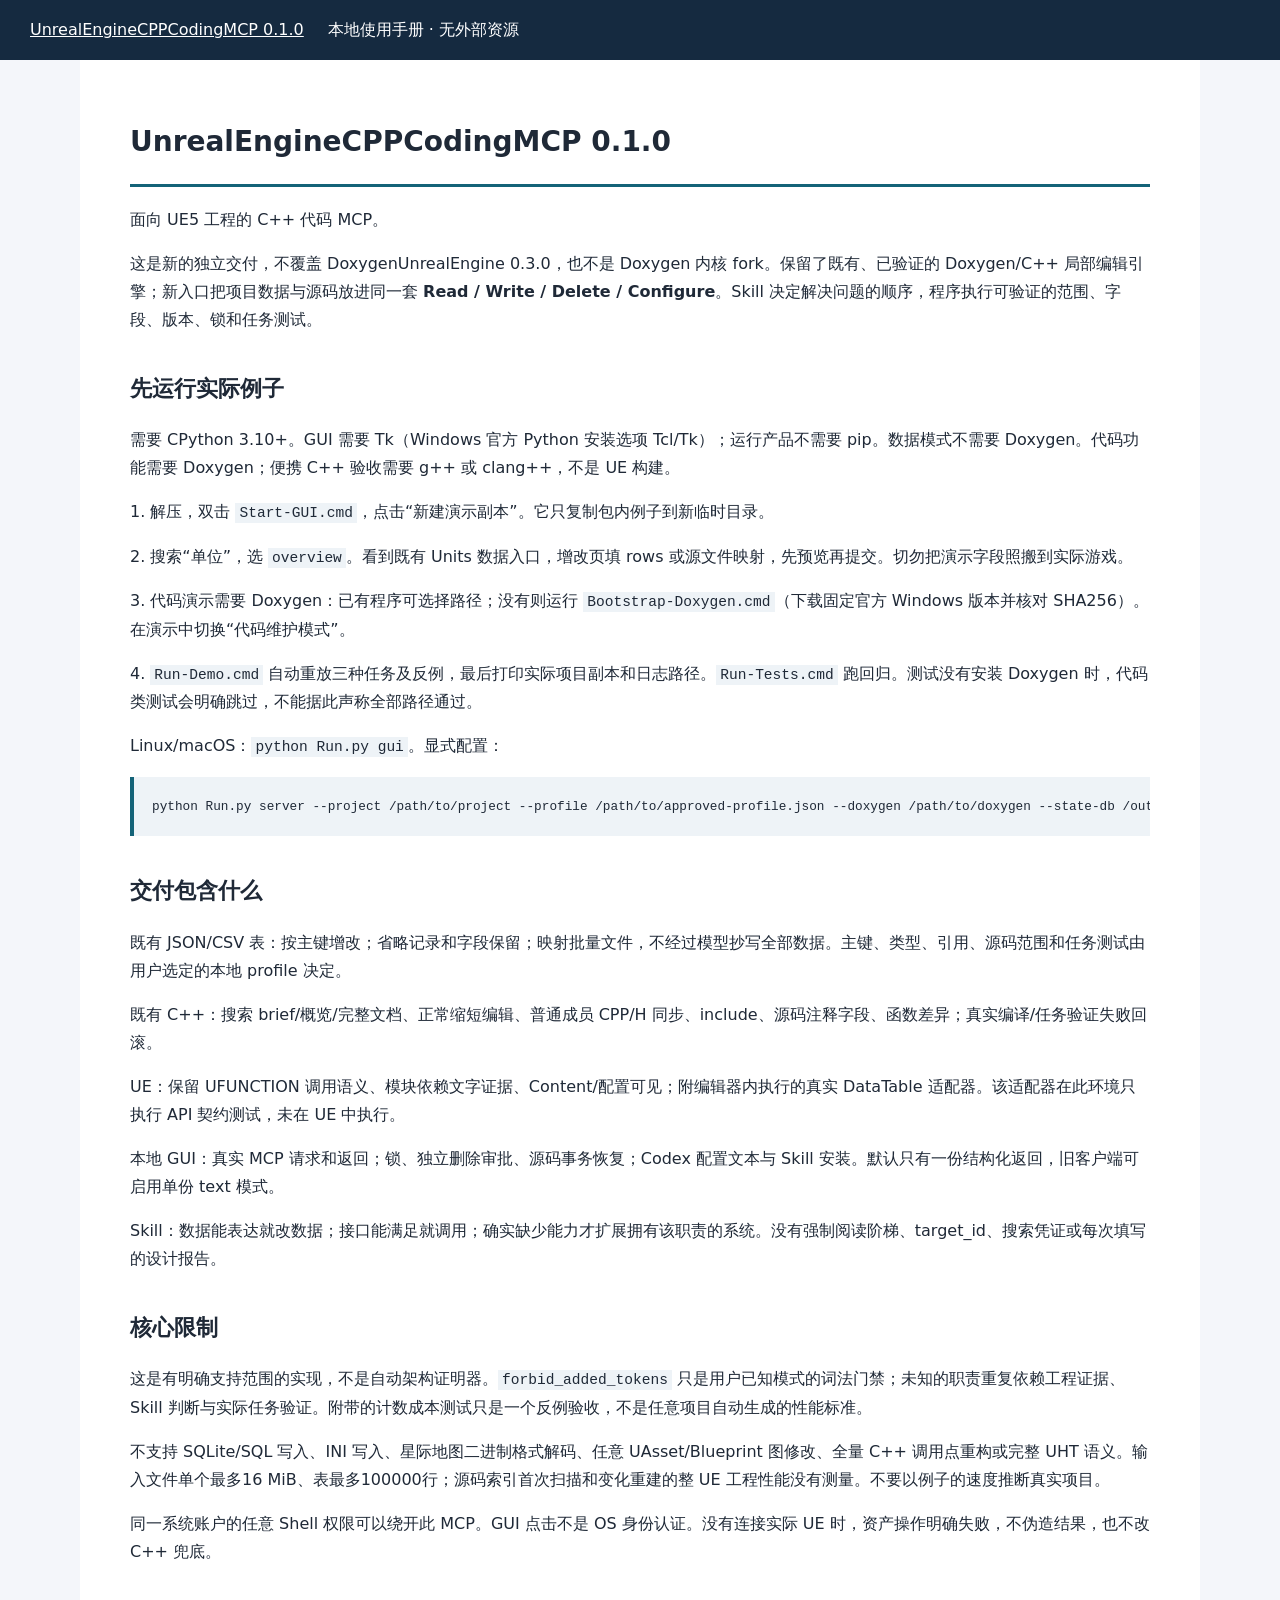
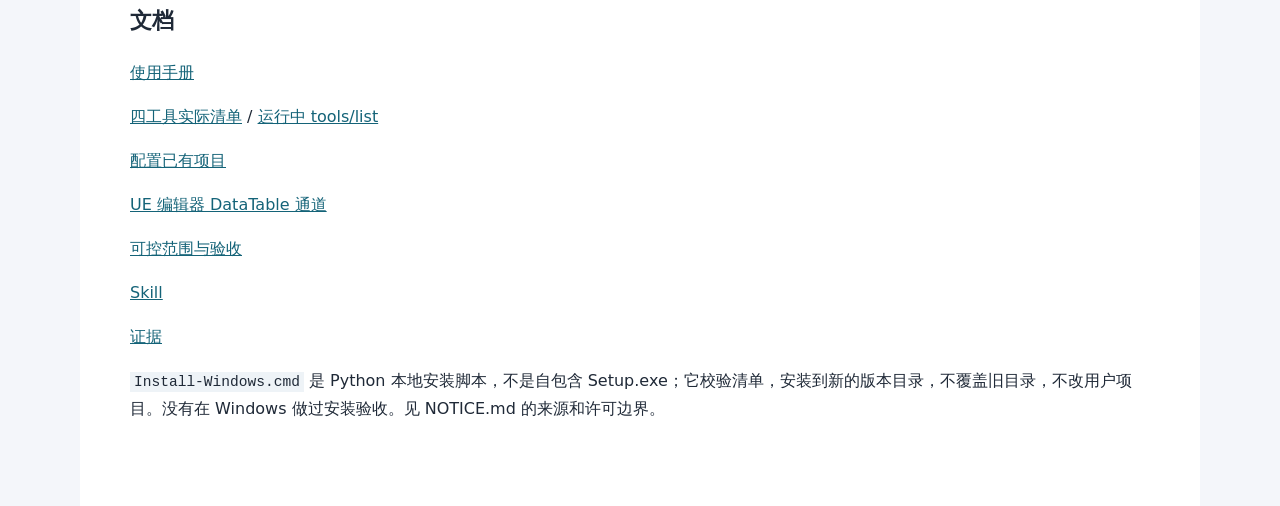
==== README.html @ d83f5e4b "Start UE5 branch with standalone UnrealEngineCPPCodingMCP" ====
<!doctype html><html lang="zh-CN"><meta charset="utf-8"><meta name="viewport" content="width=device-width,initial-scale=1"><title>README</title><style>body{font-family:system-ui,"Microsoft YaHei",sans-serif;margin:0;color:#1f2937;background:#f4f6fa;line-height:1.75}main{max-width:1020px;margin:auto;background:white;padding:38px 50px 70px}nav{background:#152a40;color:white;padding:16px 30px}a{color:#146378}nav a{color:white;margin-right:24px}h1{font-size:28px;border-bottom:3px solid #146378;padding-bottom:18px}h2{margin-top:36px;font-size:22px}h3{font-size:18px}pre{overflow:auto;background:#eef3f7;padding:18px;border-left:4px solid #146378;font-size:14px;line-height:1.65}code{font-family:Consolas,monospace;font-size:0.91em}p code{background:#eef3f7;padding:2px 4px}table{border-collapse:collapse;width:100%;margin:18px 0;font-size:14px}th,td{border:1px solid #d4dde5;text-align:left;padding:10px;vertical-align:top}th{background:#eaf2f6}img{max-width:100%}.muted{color:#526577;font-size:14px}.cards{display:grid;grid-template-columns:1fr 1fr;gap:16px}.card{background:#eef3f7;padding:18px;border-radius:5px}@media(max-width:700px){main{padding:22px}.cards{grid-template-columns:1fr}table{font-size:12px}}</style><nav><a href="index.html">UnrealEngineCPPCodingMCP 0.1.0</a><span>本地使用手册 · 无外部资源</span></nav><main><h1>UnrealEngineCPPCodingMCP 0.1.0</h1>
<p>面向 UE5 工程的 C++ 代码 MCP。</p>
<p>这是新的独立交付，不覆盖 DoxygenUnrealEngine 0.3.0，也不是 Doxygen 内核 fork。保留了既有、已验证的 Doxygen/C++ 局部编辑引擎；新入口把项目数据与源码放进同一套 <b>Read / Write / Delete / Configure</b>。Skill 决定解决问题的顺序，程序执行可验证的范围、字段、版本、锁和任务测试。</p>
<h2>先运行实际例子</h2>
<p>需要 CPython 3.10+。GUI 需要 Tk（Windows 官方 Python 安装选项 Tcl/Tk）；运行产品不需要 pip。数据模式不需要 Doxygen。代码功能需要 Doxygen；便携 C++ 验收需要 g++ 或 clang++，不是 UE 构建。</p>
<p>1. 解压，双击 <code>Start-GUI.cmd</code>，点击“新建演示副本”。它只复制包内例子到新临时目录。</p>
<p>2. 搜索“单位”，选 <code>overview</code>。看到既有 Units 数据入口，增改页填 rows 或源文件映射，先预览再提交。切勿把演示字段照搬到实际游戏。</p>
<p>3. 代码演示需要 Doxygen：已有程序可选择路径；没有则运行 <code>Bootstrap-Doxygen.cmd</code>（下载固定官方 Windows 版本并核对 SHA256）。在演示中切换“代码维护模式”。</p>
<p>4. <code>Run-Demo.cmd</code> 自动重放三种任务及反例，最后打印实际项目副本和日志路径。<code>Run-Tests.cmd</code> 跑回归。测试没有安装 Doxygen 时，代码类测试会明确跳过，不能据此声称全部路径通过。</p>
<p>Linux/macOS：<code>python Run.py gui</code>。显式配置：</p>
<pre><code>python Run.py server --project /path/to/project --profile /path/to/approved-profile.json --doxygen /path/to/doxygen --state-db /outside/project/state.sqlite3</code></pre>
<h2>交付包含什么</h2>
<p>既有 JSON/CSV 表：按主键增改；省略记录和字段保留；映射批量文件，不经过模型抄写全部数据。主键、类型、引用、源码范围和任务测试由用户选定的本地 profile 决定。</p>
<p>既有 C++：搜索 brief/概览/完整文档、正常缩短编辑、普通成员 CPP/H 同步、include、源码注释字段、函数差异；真实编译/任务验证失败回滚。</p>
<p>UE：保留 UFUNCTION 调用语义、模块依赖文字证据、Content/配置可见；附编辑器内执行的真实 DataTable 适配器。该适配器在此环境只执行 API 契约测试，未在 UE 中执行。</p>
<p>本地 GUI：真实 MCP 请求和返回；锁、独立删除审批、源码事务恢复；Codex 配置文本与 Skill 安装。默认只有一份结构化返回，旧客户端可启用单份 text 模式。</p>
<p>Skill：数据能表达就改数据；接口能满足就调用；确实缺少能力才扩展拥有该职责的系统。没有强制阅读阶梯、target_id、搜索凭证或每次填写的设计报告。</p>
<h2>核心限制</h2>
<p>这是有明确支持范围的实现，不是自动架构证明器。<code>forbid_added_tokens</code> 只是用户已知模式的词法门禁；未知的职责重复依赖工程证据、Skill 判断与实际任务验证。附带的计数成本测试只是一个反例验收，不是任意项目自动生成的性能标准。</p>
<p>不支持 SQLite/SQL 写入、INI 写入、星际地图二进制格式解码、任意 UAsset/Blueprint 图修改、全量 C++ 调用点重构或完整 UHT 语义。输入文件单个最多16 MiB、表最多100000行；源码索引首次扫描和变化重建的整 UE 工程性能没有测量。不要以例子的速度推断真实项目。</p>
<p>同一系统账户的任意 Shell 权限可以绕开此 MCP。GUI 点击不是 OS 身份认证。没有连接实际 UE 时，资产操作明确失败，不伪造结果，也不改 C++ 兜底。</p>
<h2>文档</h2>
<p><a href="docs/MANUAL_ZH.html">使用手册</a></p>
<p><a href="docs/TOOLS.html">四工具实际清单</a> / <a href="docs/TOOLS.json">运行中 tools/list</a></p>
<p><a href="docs/PROFILE_ZH.html">配置已有项目</a></p>
<p><a href="editor/README.html">UE 编辑器 DataTable 通道</a></p>
<p><a href="docs/ACCEPTANCE_ZH.html">可控范围与验收</a></p>
<p><a href=".agents/skills/ue-maintenance/SKILL.md">Skill</a></p>
<p><a href="evidence/README.md">证据</a></p>
<p><code>Install-Windows.cmd</code> 是 Python 本地安装脚本，不是自包含 Setup.exe；它校验清单，安装到新的版本目录，不覆盖旧目录，不改用户项目。没有在 Windows 做过安装验收。见 NOTICE.md 的来源和许可边界。</p></main></html>
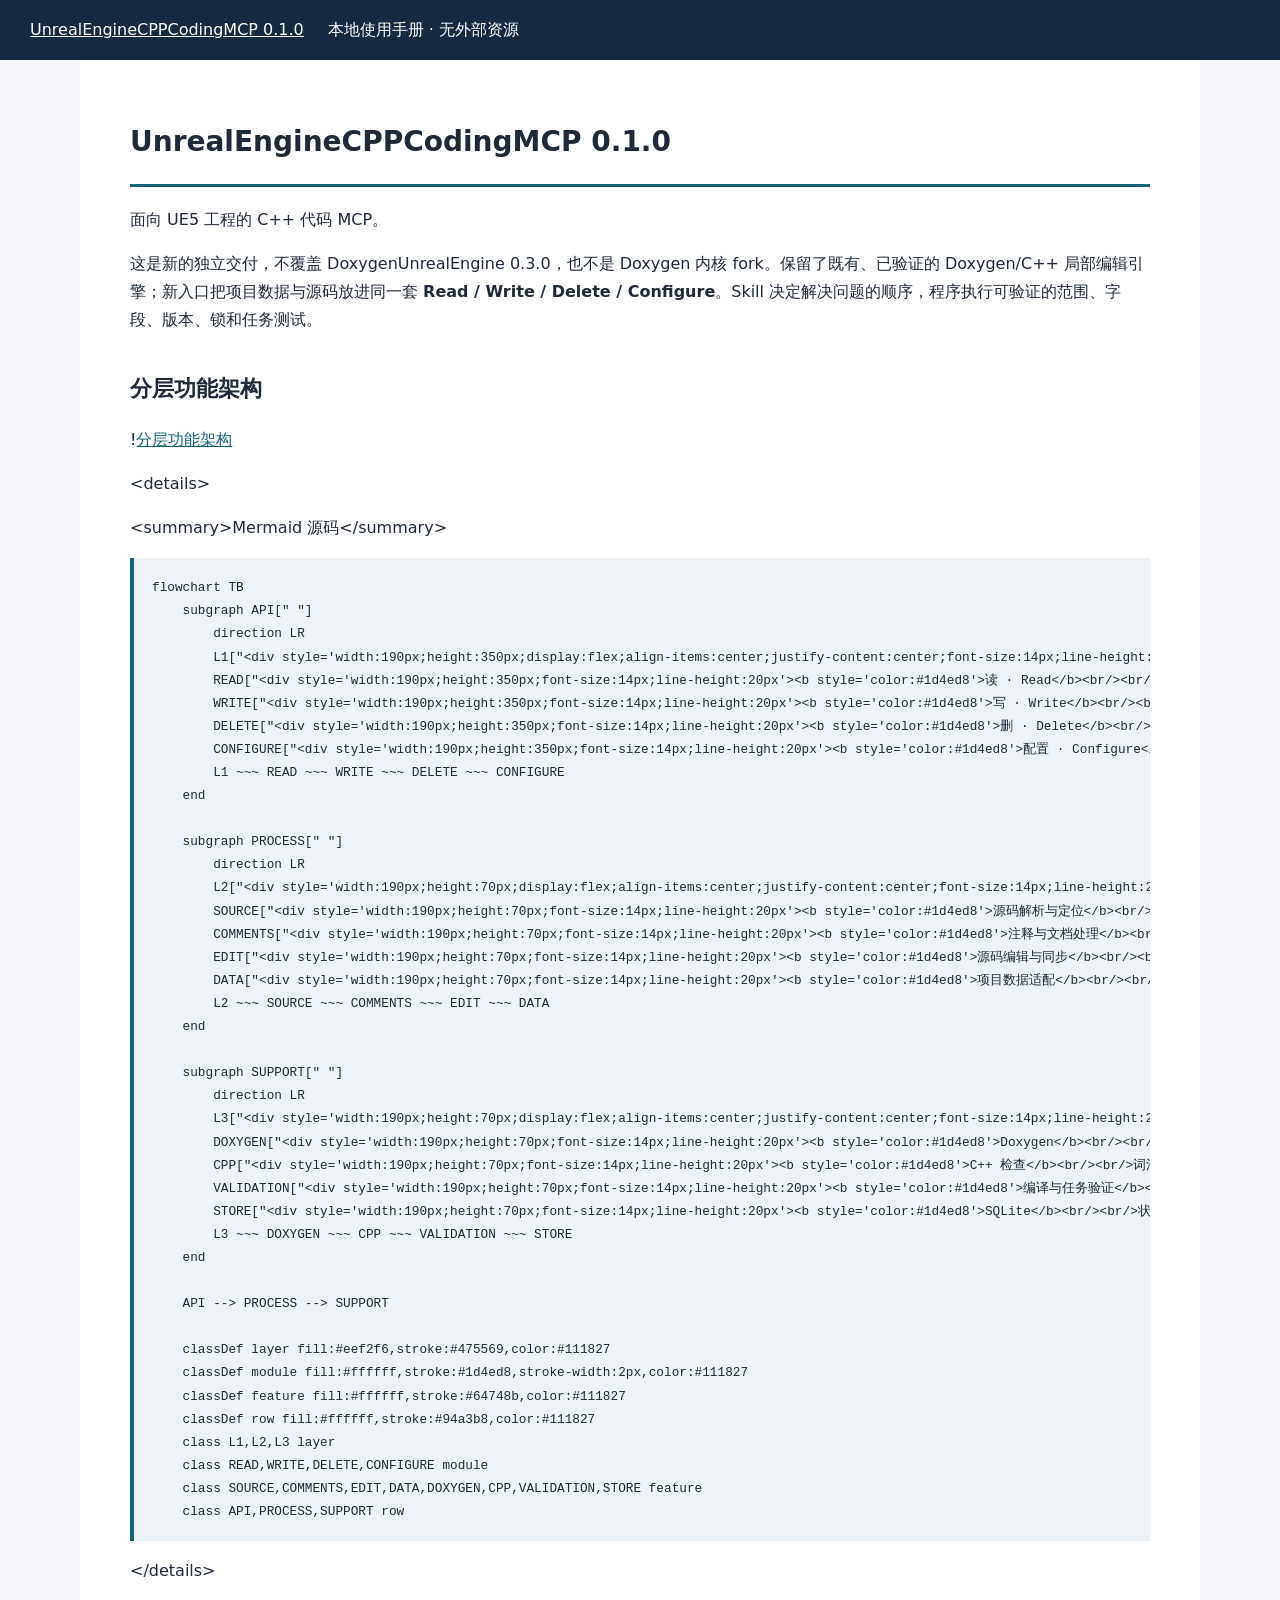
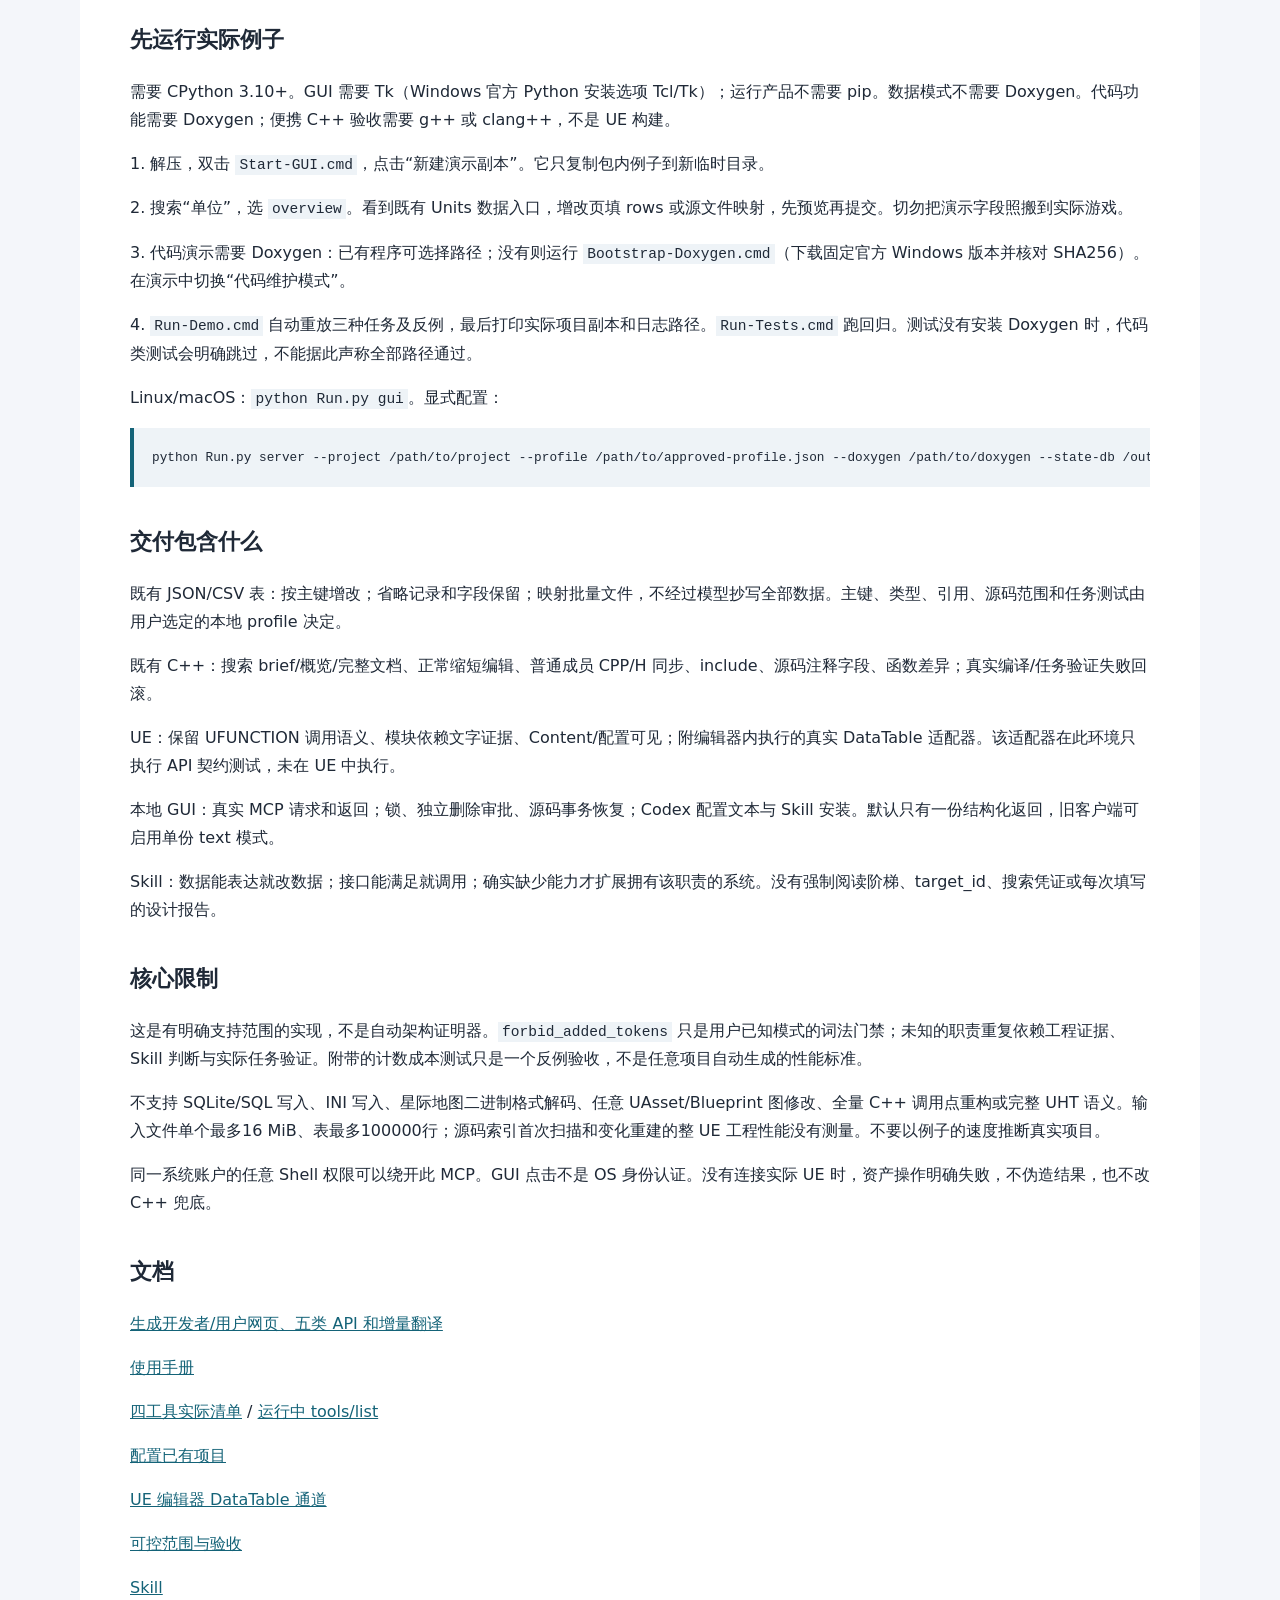
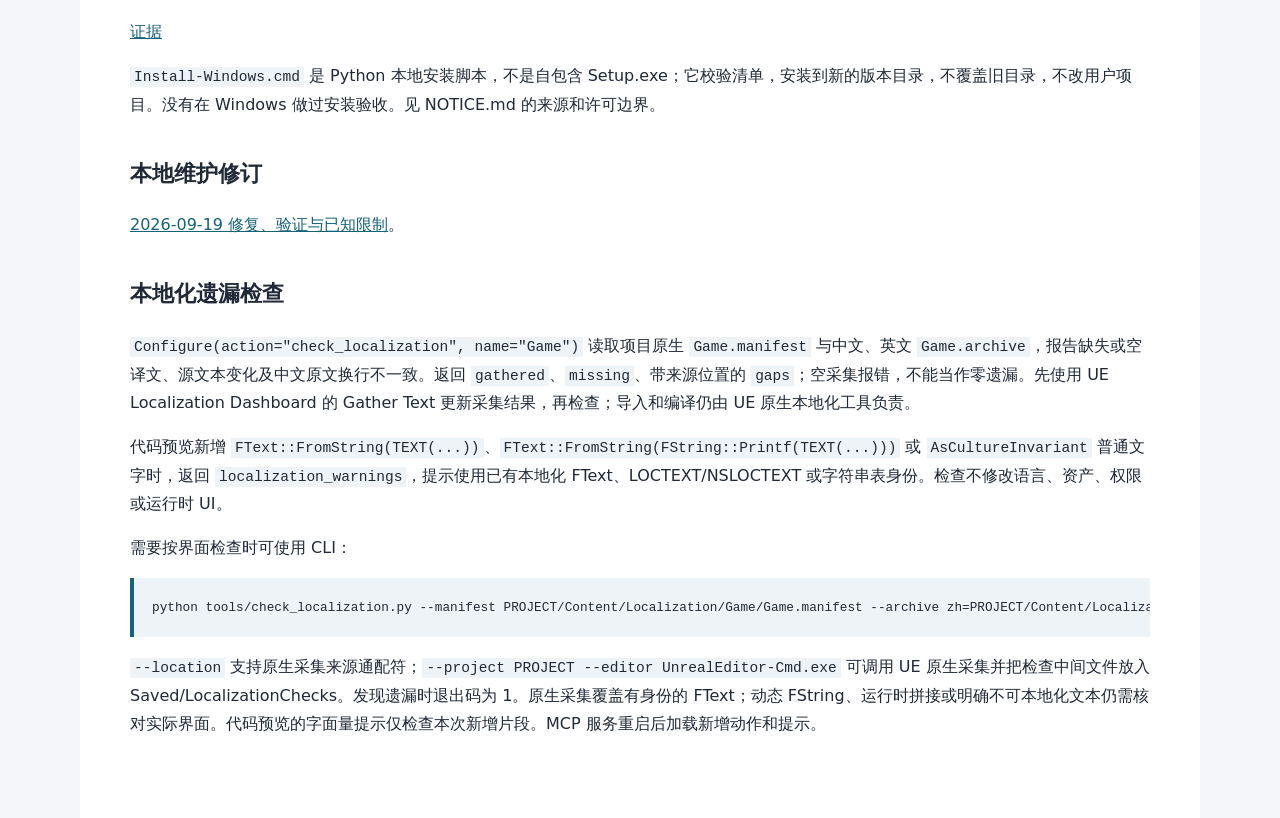
==== commit 5383ff28: "Generate configurable documentation websites from Doxygen XML" ====
--- a/README.html
+++ b/README.html
@@ -1,6 +1,52 @@
 <!doctype html><html lang="zh-CN"><meta charset="utf-8"><meta name="viewport" content="width=device-width,initial-scale=1"><title>README</title><style>body{font-family:system-ui,"Microsoft YaHei",sans-serif;margin:0;color:#1f2937;background:#f4f6fa;line-height:1.75}main{max-width:1020px;margin:auto;background:white;padding:38px 50px 70px}nav{background:#152a40;color:white;padding:16px 30px}a{color:#146378}nav a{color:white;margin-right:24px}h1{font-size:28px;border-bottom:3px solid #146378;padding-bottom:18px}h2{margin-top:36px;font-size:22px}h3{font-size:18px}pre{overflow:auto;background:#eef3f7;padding:18px;border-left:4px solid #146378;font-size:14px;line-height:1.65}code{font-family:Consolas,monospace;font-size:0.91em}p code{background:#eef3f7;padding:2px 4px}table{border-collapse:collapse;width:100%;margin:18px 0;font-size:14px}th,td{border:1px solid #d4dde5;text-align:left;padding:10px;vertical-align:top}th{background:#eaf2f6}img{max-width:100%}.muted{color:#526577;font-size:14px}.cards{display:grid;grid-template-columns:1fr 1fr;gap:16px}.card{background:#eef3f7;padding:18px;border-radius:5px}@media(max-width:700px){main{padding:22px}.cards{grid-template-columns:1fr}table{font-size:12px}}</style><nav><a href="index.html">UnrealEngineCPPCodingMCP 0.1.0</a><span>本地使用手册 · 无外部资源</span></nav><main><h1>UnrealEngineCPPCodingMCP 0.1.0</h1>
 <p>面向 UE5 工程的 C++ 代码 MCP。</p>
 <p>这是新的独立交付，不覆盖 DoxygenUnrealEngine 0.3.0，也不是 Doxygen 内核 fork。保留了既有、已验证的 Doxygen/C++ 局部编辑引擎；新入口把项目数据与源码放进同一套 <b>Read / Write / Delete / Configure</b>。Skill 决定解决问题的顺序，程序执行可验证的范围、字段、版本、锁和任务测试。</p>
+<h2>分层功能架构</h2>
+<p>!<a href="docs/architecture.svg">分层功能架构</a></p>
+<p>&lt;details&gt;</p>
+<p>&lt;summary&gt;Mermaid 源码&lt;/summary&gt;</p>
+<pre><code>flowchart TB
+    subgraph API[&quot; &quot;]
+        direction LR
+        L1[&quot;&lt;div style=&#x27;width:190px;height:350px;display:flex;align-items:center;justify-content:center;font-size:14px;line-height:20px&#x27;&gt;&lt;div&gt;&lt;b&gt;MCP 功能入口&lt;/b&gt;&lt;br/&gt;接收维护请求&lt;br/&gt;提供读、写、删、配置功能&lt;/div&gt;&lt;/div&gt;&quot;]
+        READ[&quot;&lt;div style=&#x27;width:190px;height:350px;font-size:14px;line-height:20px&#x27;&gt;&lt;b style=&#x27;color:#1d4ed8&#x27;&gt;读 · Read&lt;/b&gt;&lt;br/&gt;&lt;br/&gt;工程与绑定清单&lt;br/&gt;符号与数据搜索&lt;br/&gt;符号概览与详情&lt;br/&gt;源码与原始内容读取&lt;br/&gt;注释与 Doxygen 文档读取&lt;br/&gt;数据行查询与字段筛选&lt;br/&gt;符号引用定位&lt;br/&gt;修改差异对比&lt;br/&gt;变更历史与维护清单&lt;br/&gt;修改计划读取&lt;/div&gt;&quot;]
+        WRITE[&quot;&lt;div style=&#x27;width:190px;height:350px;font-size:14px;line-height:20px&#x27;&gt;&lt;b style=&#x27;color:#1d4ed8&#x27;&gt;写 · Write&lt;/b&gt;&lt;br/&gt;&lt;br/&gt;源码新增与局部修改&lt;br/&gt;新增符号与成员&lt;br/&gt;单个与批量成员反射标记&lt;br/&gt;函数声明与定义编辑&lt;br/&gt;include 增加与修改&lt;br/&gt;Doxygen 字段与注释编辑&lt;br/&gt;局部初始化值修改&lt;br/&gt;数据记录增加与修改&lt;br/&gt;JSON/CSV 导入与字段映射&lt;br/&gt;坦克目标修改&lt;br/&gt;坦克资产路径替换&lt;br/&gt;聚焦坦克路径替换&lt;br/&gt;聚焦坦克描述替换&lt;br/&gt;修改预览与提交&lt;/div&gt;&quot;]
+        DELETE[&quot;&lt;div style=&#x27;width:190px;height:350px;font-size:14px;line-height:20px&#x27;&gt;&lt;b style=&#x27;color:#1d4ed8&#x27;&gt;删 · Delete&lt;/b&gt;&lt;br/&gt;&lt;br/&gt;代码片段删除&lt;br/&gt;源码符号删除&lt;br/&gt;注释删除&lt;br/&gt;include 删除&lt;br/&gt;数据与资产记录按主键删除&lt;br/&gt;旧 INI 配置清理&lt;br/&gt;删除预览与提交&lt;/div&gt;&quot;]
+        CONFIGURE[&quot;&lt;div style=&#x27;width:190px;height:350px;font-size:14px;line-height:20px&#x27;&gt;&lt;b style=&#x27;color:#1d4ed8&#x27;&gt;配置 · Configure&lt;/b&gt;&lt;br/&gt;&lt;br/&gt;维护状态读取&lt;br/&gt;缺省目标设置&lt;br/&gt;父子目标与作用范围&lt;br/&gt;维护任务中止&lt;br/&gt;数据锁定&lt;br/&gt;锁状态查询&lt;br/&gt;编译与任务验证&lt;br/&gt;UE 本地化检查&lt;br/&gt;Doxygen 注释检查&lt;br/&gt;HTML/LaTeX/PDF 文档导出&lt;br/&gt;Doxygen 索引重建&lt;br/&gt;审批状态读取&lt;br/&gt;权限策略读取&lt;/div&gt;&quot;]
+        L1 ~~~ READ ~~~ WRITE ~~~ DELETE ~~~ CONFIGURE
+    end
+
+    subgraph PROCESS[&quot; &quot;]
+        direction LR
+        L2[&quot;&lt;div style=&#x27;width:190px;height:70px;display:flex;align-items:center;justify-content:center;font-size:14px;line-height:20px&#x27;&gt;&lt;div&gt;&lt;b&gt;代码与数据处理层&lt;/b&gt;&lt;br/&gt;按风格规则处理源码&lt;br/&gt;按项目绑定处理数据&lt;/div&gt;&lt;/div&gt;&quot;]
+        SOURCE[&quot;&lt;div style=&#x27;width:190px;height:70px;font-size:14px;line-height:20px&#x27;&gt;&lt;b style=&#x27;color:#1d4ed8&#x27;&gt;源码解析与定位&lt;/b&gt;&lt;br/&gt;&lt;br/&gt;符号定位 · 源码结构解析&lt;/div&gt;&quot;]
+        COMMENTS[&quot;&lt;div style=&#x27;width:190px;height:70px;font-size:14px;line-height:20px&#x27;&gt;&lt;b style=&#x27;color:#1d4ed8&#x27;&gt;注释与文档处理&lt;/b&gt;&lt;br/&gt;&lt;br/&gt;Doxygen 字段读取与编辑&lt;/div&gt;&quot;]
+        EDIT[&quot;&lt;div style=&#x27;width:190px;height:70px;font-size:14px;line-height:20px&#x27;&gt;&lt;b style=&#x27;color:#1d4ed8&#x27;&gt;源码编辑与同步&lt;/b&gt;&lt;br/&gt;&lt;br/&gt;局部编辑 · CPP/H 同步&lt;/div&gt;&quot;]
+        DATA[&quot;&lt;div style=&#x27;width:190px;height:70px;font-size:14px;line-height:20px&#x27;&gt;&lt;b style=&#x27;color:#1d4ed8&#x27;&gt;项目数据适配&lt;/b&gt;&lt;br/&gt;&lt;br/&gt;JSON/CSV · UE 数据表&lt;/div&gt;&quot;]
+        L2 ~~~ SOURCE ~~~ COMMENTS ~~~ EDIT ~~~ DATA
+    end
+
+    subgraph SUPPORT[&quot; &quot;]
+        direction LR
+        L3[&quot;&lt;div style=&#x27;width:190px;height:70px;display:flex;align-items:center;justify-content:center;font-size:14px;line-height:20px&#x27;&gt;&lt;div&gt;&lt;b&gt;基础能力层&lt;/b&gt;&lt;br/&gt;提供索引、检查与存储&lt;/div&gt;&lt;/div&gt;&quot;]
+        DOXYGEN[&quot;&lt;div style=&#x27;width:190px;height:70px;font-size:14px;line-height:20px&#x27;&gt;&lt;b style=&#x27;color:#1d4ed8&#x27;&gt;Doxygen&lt;/b&gt;&lt;br/&gt;&lt;br/&gt;符号与文档索引&lt;/div&gt;&quot;]
+        CPP[&quot;&lt;div style=&#x27;width:190px;height:70px;font-size:14px;line-height:20px&#x27;&gt;&lt;b style=&#x27;color:#1d4ed8&#x27;&gt;C++ 检查&lt;/b&gt;&lt;br/&gt;&lt;br/&gt;词法与源码结构检查&lt;/div&gt;&quot;]
+        VALIDATION[&quot;&lt;div style=&#x27;width:190px;height:70px;font-size:14px;line-height:20px&#x27;&gt;&lt;b style=&#x27;color:#1d4ed8&#x27;&gt;编译与任务验证&lt;/b&gt;&lt;br/&gt;&lt;br/&gt;运行项目配置的验证命令&lt;/div&gt;&quot;]
+        STORE[&quot;&lt;div style=&#x27;width:190px;height:70px;font-size:14px;line-height:20px&#x27;&gt;&lt;b style=&#x27;color:#1d4ed8&#x27;&gt;SQLite&lt;/b&gt;&lt;br/&gt;&lt;br/&gt;状态与变更历史存储&lt;/div&gt;&quot;]
+        L3 ~~~ DOXYGEN ~~~ CPP ~~~ VALIDATION ~~~ STORE
+    end
+
+    API --&gt; PROCESS --&gt; SUPPORT
+
+    classDef layer fill:#eef2f6,stroke:#475569,color:#111827
+    classDef module fill:#ffffff,stroke:#1d4ed8,stroke-width:2px,color:#111827
+    classDef feature fill:#ffffff,stroke:#64748b,color:#111827
+    classDef row fill:#ffffff,stroke:#94a3b8,color:#111827
+    class L1,L2,L3 layer
+    class READ,WRITE,DELETE,CONFIGURE module
+    class SOURCE,COMMENTS,EDIT,DATA,DOXYGEN,CPP,VALIDATION,STORE feature
+    class API,PROCESS,SUPPORT row</code></pre>
+<p>&lt;/details&gt;</p>
 <h2>先运行实际例子</h2>
 <p>需要 CPython 3.10+。GUI 需要 Tk（Windows 官方 Python 安装选项 Tcl/Tk）；运行产品不需要 pip。数据模式不需要 Doxygen。代码功能需要 Doxygen；便携 C++ 验收需要 g++ 或 clang++，不是 UE 构建。</p>
 <p>1. 解压，双击 <code>Start-GUI.cmd</code>，点击“新建演示副本”。它只复制包内例子到新临时目录。</p>
@@ -20,6 +66,7 @@
 <p>不支持 SQLite/SQL 写入、INI 写入、星际地图二进制格式解码、任意 UAsset/Blueprint 图修改、全量 C++ 调用点重构或完整 UHT 语义。输入文件单个最多16 MiB、表最多100000行；源码索引首次扫描和变化重建的整 UE 工程性能没有测量。不要以例子的速度推断真实项目。</p>
 <p>同一系统账户的任意 Shell 权限可以绕开此 MCP。GUI 点击不是 OS 身份认证。没有连接实际 UE 时，资产操作明确失败，不伪造结果，也不改 C++ 兜底。</p>
 <h2>文档</h2>
+<p><a href="docs/WEBSITE_ZH.html">生成开发者/用户网页、五类 API 和增量翻译</a></p>
 <p><a href="docs/MANUAL_ZH.html">使用手册</a></p>
 <p><a href="docs/TOOLS.html">四工具实际清单</a> / <a href="docs/TOOLS.json">运行中 tools/list</a></p>
 <p><a href="docs/PROFILE_ZH.html">配置已有项目</a></p>
@@ -27,4 +74,12 @@
 <p><a href="docs/ACCEPTANCE_ZH.html">可控范围与验收</a></p>
 <p><a href=".agents/skills/ue-maintenance/SKILL.md">Skill</a></p>
 <p><a href="evidence/README.md">证据</a></p>
-<p><code>Install-Windows.cmd</code> 是 Python 本地安装脚本，不是自包含 Setup.exe；它校验清单，安装到新的版本目录，不覆盖旧目录，不改用户项目。没有在 Windows 做过安装验收。见 NOTICE.md 的来源和许可边界。</p></main></html>+<p><code>Install-Windows.cmd</code> 是 Python 本地安装脚本，不是自包含 Setup.exe；它校验清单，安装到新的版本目录，不覆盖旧目录，不改用户项目。没有在 Windows 做过安装验收。见 NOTICE.md 的来源和许可边界。</p>
+<h2>本地维护修订</h2>
+<p><a href="docs/LOCAL_MAINTENANCE_20260919.md">2026-09-19 修复、验证与已知限制</a>。</p>
+<h2>本地化遗漏检查</h2>
+<p><code>Configure(action=&quot;check_localization&quot;, name=&quot;Game&quot;)</code> 读取项目原生 <code>Game.manifest</code> 与中文、英文 <code>Game.archive</code>，报告缺失或空译文、源文本变化及中文原文换行不一致。返回 <code>gathered</code>、<code>missing</code>、带来源位置的 <code>gaps</code>；空采集报错，不能当作零遗漏。先使用 UE Localization Dashboard 的 Gather Text 更新采集结果，再检查；导入和编译仍由 UE 原生本地化工具负责。</p>
+<p>代码预览新增 <code>FText::FromString(TEXT(...))</code>、<code>FText::FromString(FString::Printf(TEXT(...)))</code> 或 <code>AsCultureInvariant</code> 普通文字时，返回 <code>localization_warnings</code>，提示使用已有本地化 FText、LOCTEXT/NSLOCTEXT 或字符串表身份。检查不修改语言、资产、权限或运行时 UI。</p>
+<p>需要按界面检查时可使用 CLI：</p>
+<pre><code>python tools/check_localization.py --manifest PROJECT/Content/Localization/Game/Game.manifest --archive zh=PROJECT/Content/Localization/Game/zh-Hans-CN/Game.archive --archive en=PROJECT/Content/Localization/Game/en/Game.archive --namespace Winyunq.UI</code></pre>
+<p><code>--location</code> 支持原生采集来源通配符；<code>--project PROJECT --editor UnrealEditor-Cmd.exe</code> 可调用 UE 原生采集并把检查中间文件放入 Saved/LocalizationChecks。发现遗漏时退出码为 1。原生采集覆盖有身份的 FText；动态 FString、运行时拼接或明确不可本地化文本仍需核对实际界面。代码预览的字面量提示仅检查本次新增片段。MCP 服务重启后加载新增动作和提示。</p></main></html>
